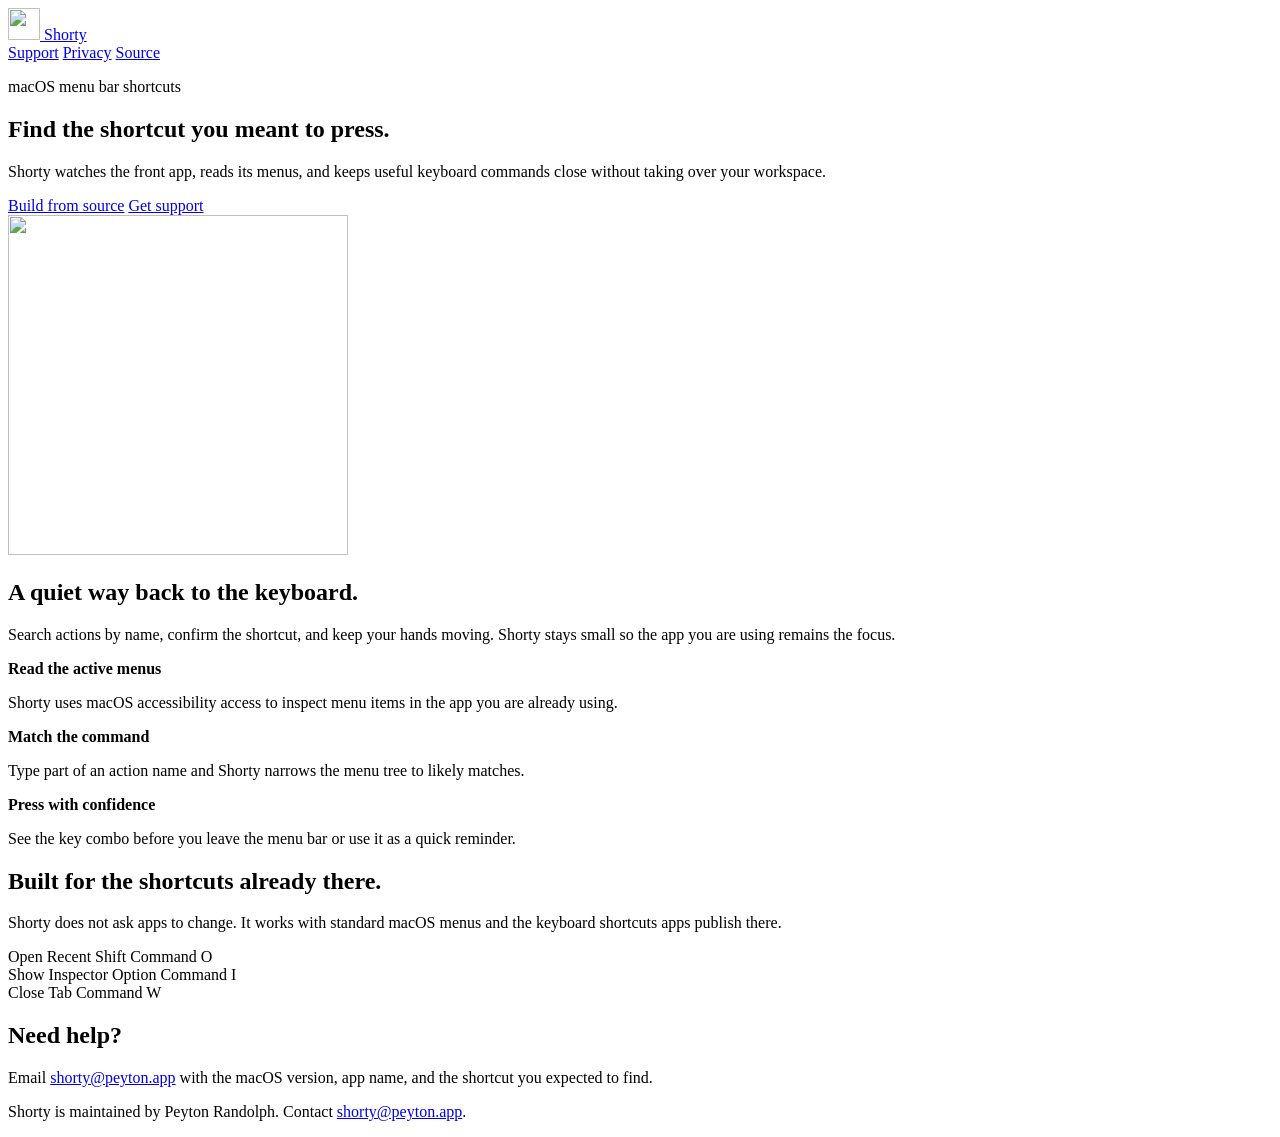
==== web/index.html @ 5673dc89 "feat: convert shorty to a monorepo" ====
<!doctype html>
<html lang="en">
  <head>
    <meta charset="utf-8" />
    <meta name="viewport" content="width=device-width, initial-scale=1" />
    <title>Shorty for macOS</title>
    <meta
      name="description"
      content="Shorty is a small macOS app that helps you find and use keyboard shortcuts from the menu bar."
    />
    <link rel="stylesheet" href="/assets/site.css" />
    <link rel="icon" href="/assets/app-icon.svg" type="image/svg+xml" />
  </head>
  <body>
    <div class="site-shell">
      <header class="topbar">
        <a class="brand" href="/" aria-label="Shorty home">
          <img src="/assets/app-icon.svg" alt="" width="32" height="32" />
          <span>Shorty</span>
        </a>
        <nav class="nav" aria-label="Main navigation">
          <a href="/support/">Support</a>
          <a href="/privacy/">Privacy</a>
          <a href="https://github.com/peyton/shorty">Source</a>
        </nav>
      </header>

      <main>
        <section class="hero" aria-labelledby="hero-title">
          <div>
            <p class="eyebrow">macOS menu bar shortcuts</p>
            <h1 id="hero-title">Find the shortcut you meant to press.</h1>
            <p class="lede">
              Shorty watches the front app, reads its menus, and keeps useful
              keyboard commands close without taking over your workspace.
            </p>
            <div class="actions">
              <a class="button" href="https://github.com/peyton/shorty"
                >Build from source</a
              >
              <a class="button secondary" href="/support/">Get support</a>
            </div>
          </div>
          <div class="hero-art" aria-hidden="true">
            <img
              class="app-mark"
              src="/assets/app-icon.svg"
              alt=""
              width="340"
              height="340"
            />
          </div>
        </section>

        <section class="section alt" aria-labelledby="flow-title">
          <div class="section-inner">
            <h2 id="flow-title">A quiet way back to the keyboard.</h2>
            <p class="section-copy">
              Search actions by name, confirm the shortcut, and keep your hands
              moving. Shorty stays small so the app you are using remains the
              focus.
            </p>
            <div class="steps">
              <article class="step">
                <strong>Read the active menus</strong>
                <p>
                  Shorty uses macOS accessibility access to inspect menu items
                  in the app you are already using.
                </p>
              </article>
              <article class="step">
                <strong>Match the command</strong>
                <p>
                  Type part of an action name and Shorty narrows the menu tree
                  to likely matches.
                </p>
              </article>
              <article class="step">
                <strong>Press with confidence</strong>
                <p>
                  See the key combo before you leave the menu bar or use it as a
                  quick reminder.
                </p>
              </article>
            </div>
          </div>
        </section>

        <section class="section" aria-labelledby="shortcuts-title">
          <div class="section-inner split">
            <div>
              <h2 id="shortcuts-title">
                Built for the shortcuts already there.
              </h2>
              <p class="section-copy">
                Shorty does not ask apps to change. It works with standard macOS
                menus and the keyboard shortcuts apps publish there.
              </p>
            </div>
            <div class="shortcut-stack" aria-label="Example shortcut list">
              <div class="shortcut-row">
                <span>Open Recent</span>
                <span class="key">Shift Command O</span>
              </div>
              <div class="shortcut-row">
                <span>Show Inspector</span>
                <span class="key">Option Command I</span>
              </div>
              <div class="shortcut-row">
                <span>Close Tab</span>
                <span class="key">Command W</span>
              </div>
            </div>
          </div>
        </section>

        <section class="section alt" aria-labelledby="contact-title">
          <div class="section-inner">
            <h2 id="contact-title">Need help?</h2>
            <p class="section-copy">
              Email <a href="mailto:shorty@peyton.app">shorty@peyton.app</a>
              with the macOS version, app name, and the shortcut you expected to
              find.
            </p>
          </div>
        </section>
      </main>

      <footer class="footer">
        <p>
          Shorty is maintained by Peyton Randolph. Contact
          <a href="mailto:shorty@peyton.app">shorty@peyton.app</a>.
        </p>
      </footer>
    </div>
  </body>
</html>
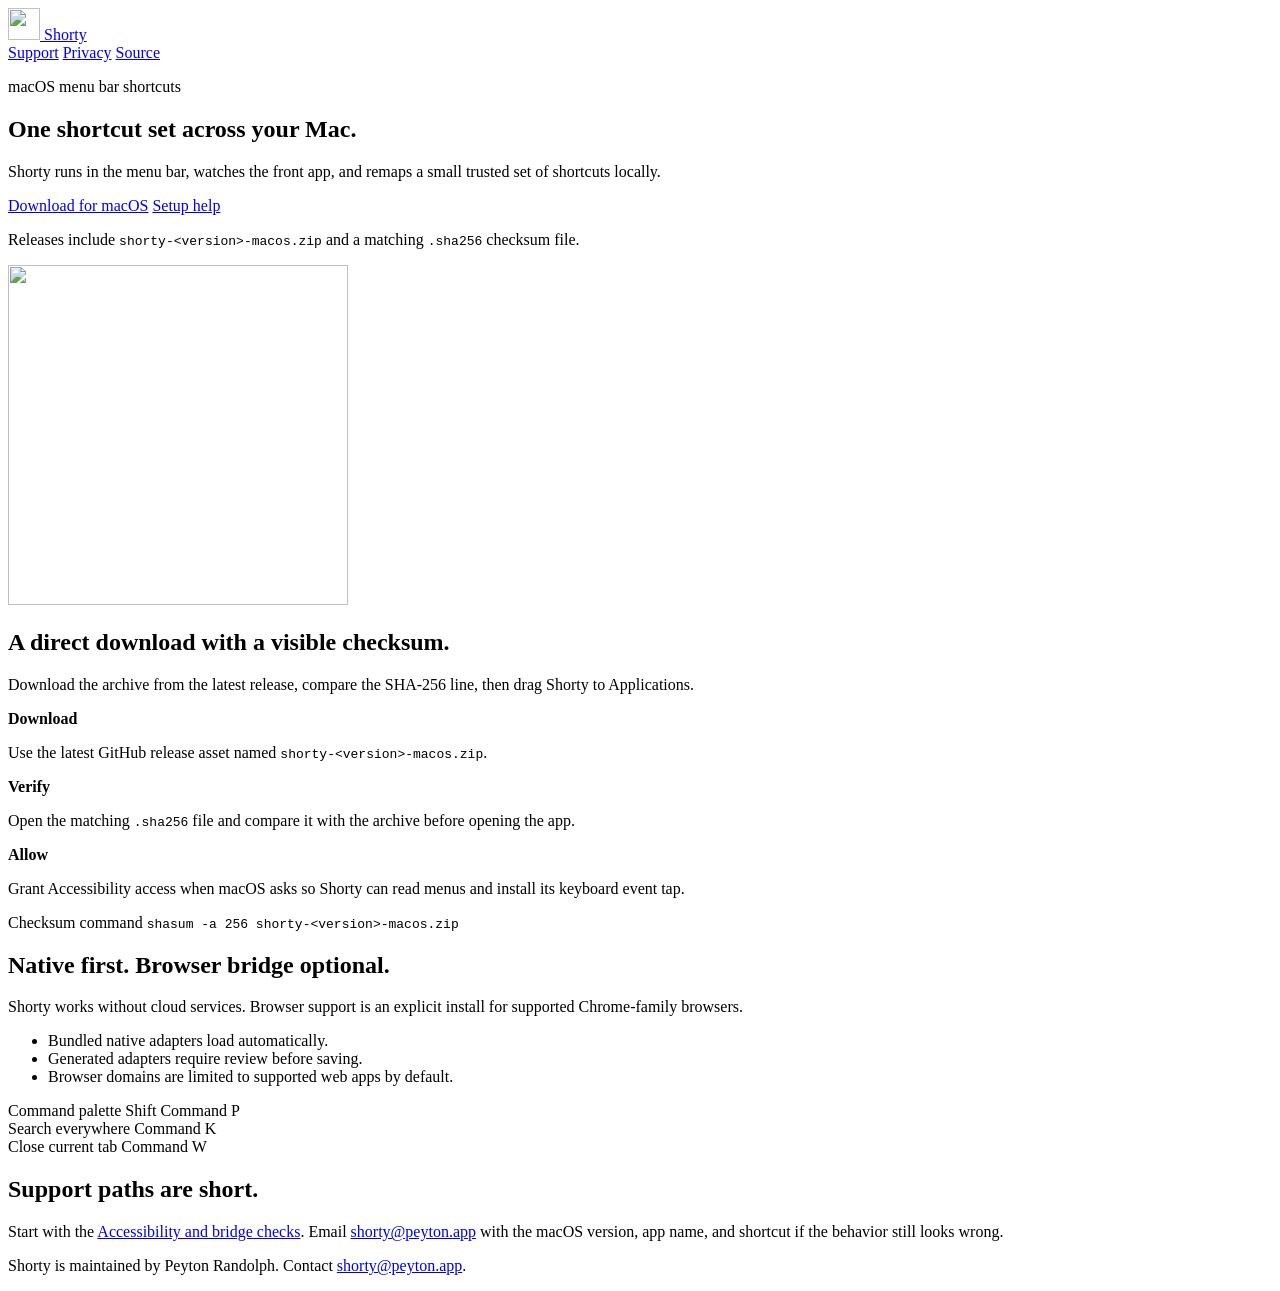
==== commit ea517f78: "Harden release packaging and runtime status" ====
--- a/web/index.html
+++ b/web/index.html
@@ -6,7 +6,7 @@
     <title>Shorty for macOS</title>
     <meta
       name="description"
-      content="Shorty is a small macOS app that helps you find and use keyboard shortcuts from the menu bar."
+      content="Download Shorty for macOS, verify the release checksum, and set up local keyboard shortcut remapping."
     />
     <link rel="stylesheet" href="/assets/site.css" />
     <link rel="icon" href="/assets/app-icon.svg" type="image/svg+xml" />
@@ -29,17 +29,23 @@
         <section class="hero" aria-labelledby="hero-title">
           <div>
             <p class="eyebrow">macOS menu bar shortcuts</p>
-            <h1 id="hero-title">Find the shortcut you meant to press.</h1>
+            <h1 id="hero-title">One shortcut set across your Mac.</h1>
             <p class="lede">
-              Shorty watches the front app, reads its menus, and keeps useful
-              keyboard commands close without taking over your workspace.
+              Shorty runs in the menu bar, watches the front app, and remaps a
+              small trusted set of shortcuts locally.
             </p>
             <div class="actions">
-              <a class="button" href="https://github.com/peyton/shorty"
-                >Build from source</a
+              <a
+                class="button"
+                href="https://github.com/peyton/shorty/releases/latest"
+                >Download for macOS</a
               >
-              <a class="button secondary" href="/support/">Get support</a>
+              <a class="button secondary" href="/support/">Setup help</a>
             </div>
+            <p class="download-note">
+              Releases include <code>shorty-&lt;version&gt;-macos.zip</code> and
+              a matching <code>.sha256</code> checksum file.
+            </p>
           </div>
           <div class="hero-art" aria-hidden="true">
             <img
@@ -54,34 +60,37 @@
 
         <section class="section alt" aria-labelledby="flow-title">
           <div class="section-inner">
-            <h2 id="flow-title">A quiet way back to the keyboard.</h2>
+            <h2 id="flow-title">A direct download with a visible checksum.</h2>
             <p class="section-copy">
-              Search actions by name, confirm the shortcut, and keep your hands
-              moving. Shorty stays small so the app you are using remains the
-              focus.
+              Download the archive from the latest release, compare the SHA-256
+              line, then drag Shorty to Applications.
             </p>
-            <div class="steps">
+            <div class="steps release-steps">
               <article class="step">
-                <strong>Read the active menus</strong>
+                <strong>Download</strong>
                 <p>
-                  Shorty uses macOS accessibility access to inspect menu items
-                  in the app you are already using.
+                  Use the latest GitHub release asset named
+                  <code>shorty-&lt;version&gt;-macos.zip</code>.
                 </p>
               </article>
               <article class="step">
-                <strong>Match the command</strong>
+                <strong>Verify</strong>
                 <p>
-                  Type part of an action name and Shorty narrows the menu tree
-                  to likely matches.
+                  Open the matching <code>.sha256</code> file and compare it
+                  with the archive before opening the app.
                 </p>
               </article>
               <article class="step">
-                <strong>Press with confidence</strong>
+                <strong>Allow</strong>
                 <p>
-                  See the key combo before you leave the menu bar or use it as a
-                  quick reminder.
+                  Grant Accessibility access when macOS asks so Shorty can read
+                  menus and install its keyboard event tap.
                 </p>
               </article>
+            </div>
+            <div class="checksum-box" aria-label="Checksum command">
+              <span>Checksum command</span>
+              <code>shasum -a 256 shorty-&lt;version&gt;-macos.zip</code>
             </div>
           </div>
         </section>
@@ -90,24 +99,31 @@
           <div class="section-inner split">
             <div>
               <h2 id="shortcuts-title">
-                Built for the shortcuts already there.
+                Native first. Browser bridge optional.
               </h2>
               <p class="section-copy">
-                Shorty does not ask apps to change. It works with standard macOS
-                menus and the keyboard shortcuts apps publish there.
+                Shorty works without cloud services. Browser support is an
+                explicit install for supported Chrome-family browsers.
               </p>
+              <ul class="plain-list">
+                <li>Bundled native adapters load automatically.</li>
+                <li>Generated adapters require review before saving.</li>
+                <li>
+                  Browser domains are limited to supported web apps by default.
+                </li>
+              </ul>
             </div>
             <div class="shortcut-stack" aria-label="Example shortcut list">
               <div class="shortcut-row">
-                <span>Open Recent</span>
-                <span class="key">Shift Command O</span>
+                <span>Command palette</span>
+                <span class="key">Shift Command P</span>
               </div>
               <div class="shortcut-row">
-                <span>Show Inspector</span>
-                <span class="key">Option Command I</span>
+                <span>Search everywhere</span>
+                <span class="key">Command K</span>
               </div>
               <div class="shortcut-row">
-                <span>Close Tab</span>
+                <span>Close current tab</span>
                 <span class="key">Command W</span>
               </div>
             </div>
@@ -116,11 +132,13 @@
 
         <section class="section alt" aria-labelledby="contact-title">
           <div class="section-inner">
-            <h2 id="contact-title">Need help?</h2>
+            <h2 id="contact-title">Support paths are short.</h2>
             <p class="section-copy">
-              Email <a href="mailto:shorty@peyton.app">shorty@peyton.app</a>
-              with the macOS version, app name, and the shortcut you expected to
-              find.
+              Start with the
+              <a href="/support/">Accessibility and bridge checks</a>. Email
+              <a href="mailto:shorty@peyton.app">shorty@peyton.app</a> with the
+              macOS version, app name, and shortcut if the behavior still looks
+              wrong.
             </p>
           </div>
         </section>
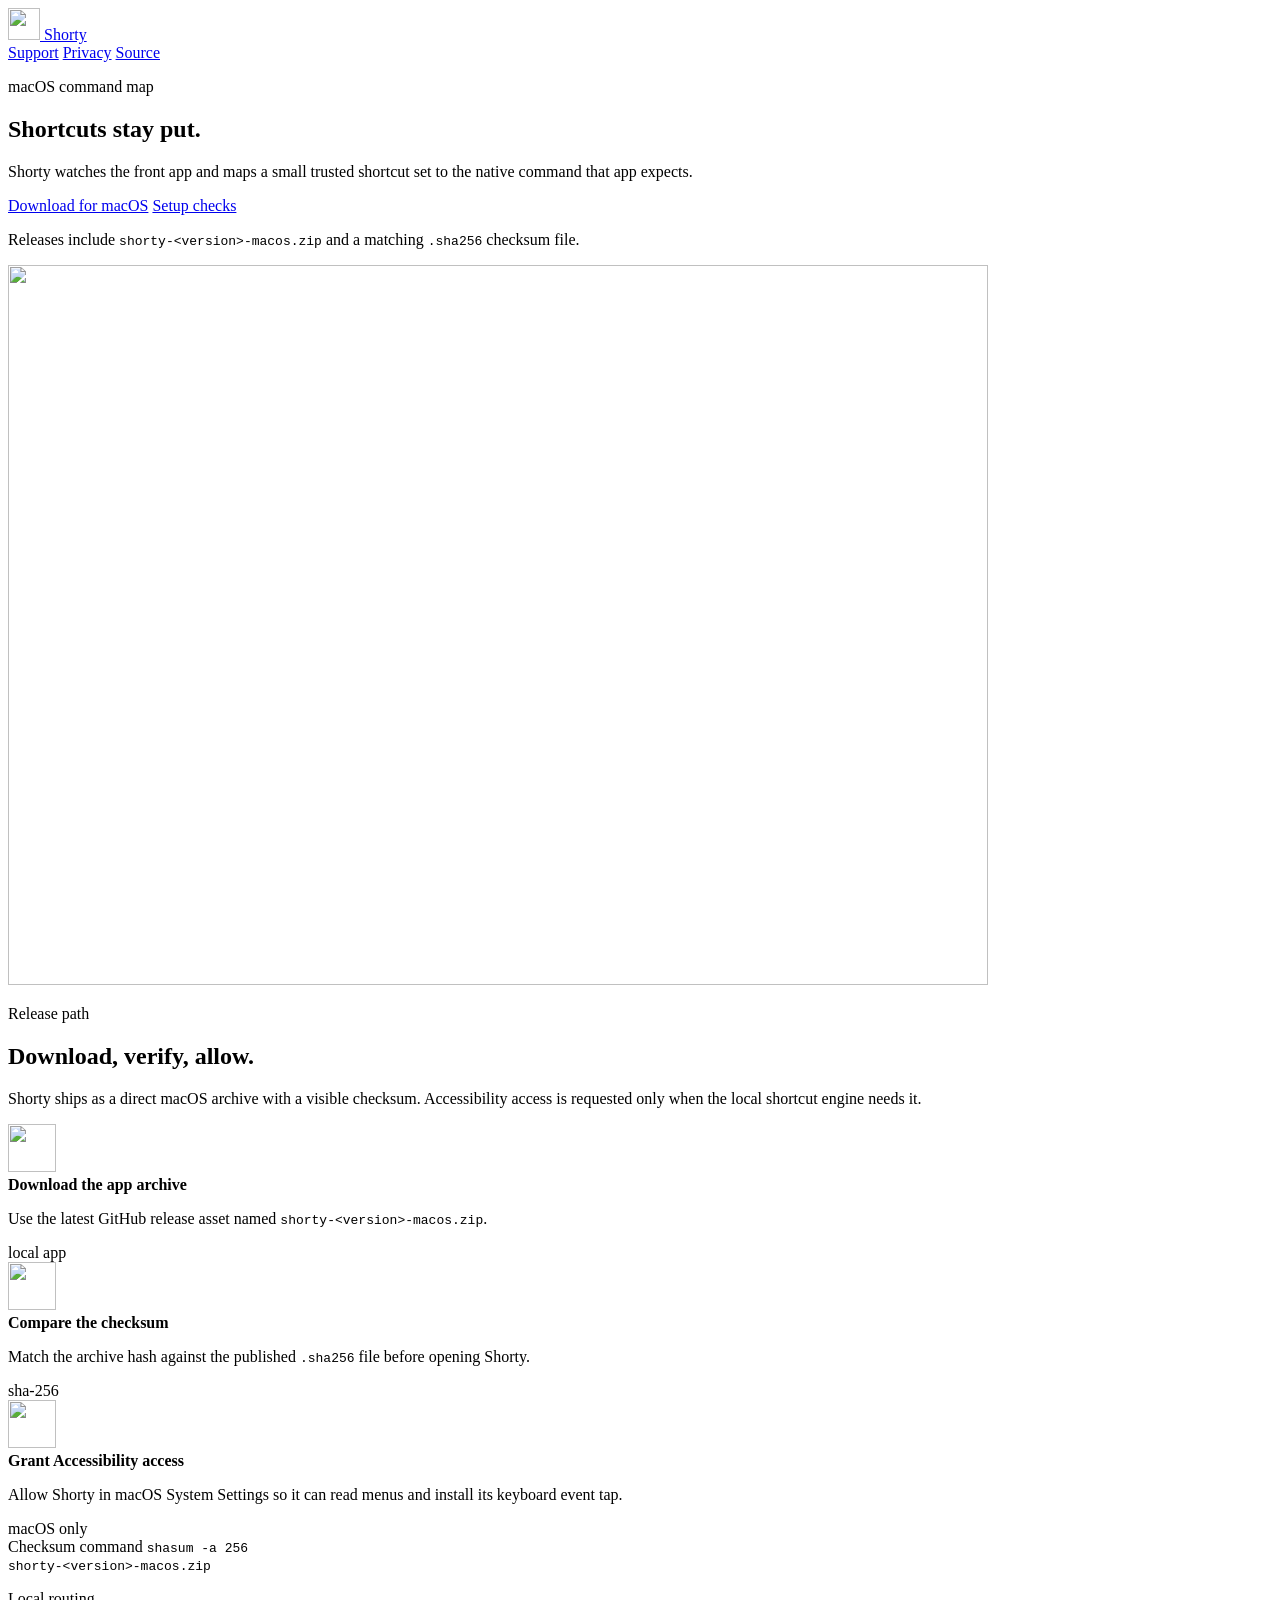
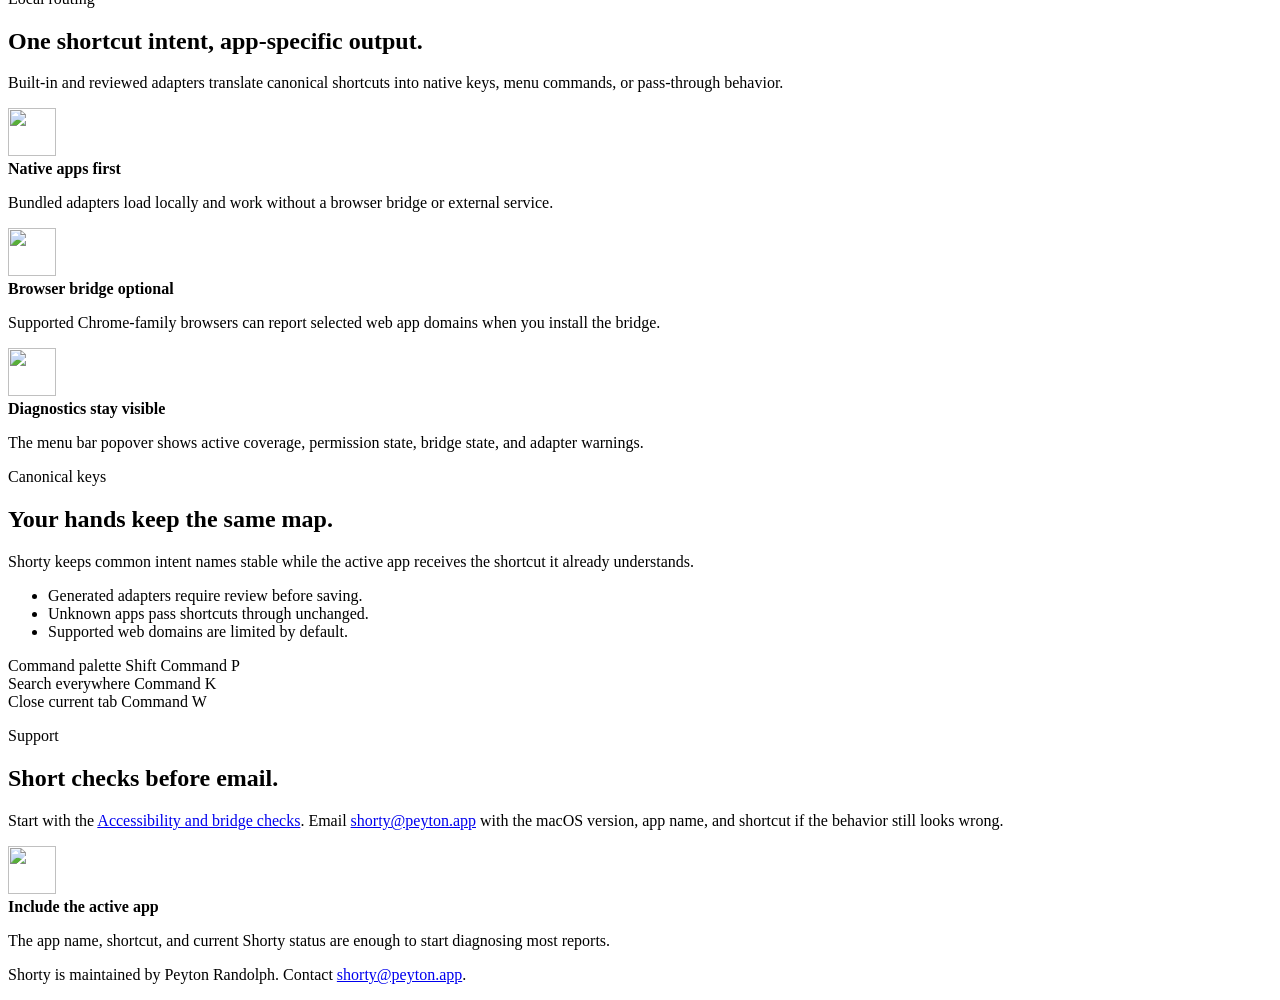
==== commit 79ca84fc: "Refresh Shorty with Command Map branding" ====
--- a/web/index.html
+++ b/web/index.html
@@ -27,70 +27,165 @@
 
       <main>
         <section class="hero" aria-labelledby="hero-title">
-          <div>
-            <p class="eyebrow">macOS menu bar shortcuts</p>
-            <h1 id="hero-title">One shortcut set across your Mac.</h1>
-            <p class="lede">
-              Shorty runs in the menu bar, watches the front app, and remaps a
-              small trusted set of shortcuts locally.
+          <div class="hero-inner">
+            <div class="hero-copy">
+              <p class="eyebrow">macOS command map</p>
+              <h1 id="hero-title">Shortcuts stay put.</h1>
+              <p class="lede">
+                Shorty watches the front app and maps a small trusted shortcut
+                set to the native command that app expects.
+              </p>
+              <div class="actions">
+                <a
+                  class="button"
+                  href="https://github.com/peyton/shorty/releases/latest"
+                  >Download for macOS</a
+                >
+                <a class="button secondary" href="/support/">Setup checks</a>
+              </div>
+              <p class="download-note">
+                Releases include
+                <code>shorty-&lt;version&gt;-macos.zip</code> and a matching
+                <code>.sha256</code> checksum file.
+              </p>
+            </div>
+            <div class="hero-art" aria-hidden="true">
+              <img
+                class="hero-map"
+                src="/assets/command-map-hero.svg"
+                alt=""
+                width="980"
+                height="720"
+              />
+            </div>
+          </div>
+        </section>
+
+        <section class="section alt" aria-labelledby="release-title">
+          <div class="section-inner">
+            <p class="eyebrow">Release path</p>
+            <h2 id="release-title">Download, verify, allow.</h2>
+            <p class="section-copy">
+              Shorty ships as a direct macOS archive with a visible checksum.
+              Accessibility access is requested only when the local shortcut
+              engine needs it.
             </p>
-            <div class="actions">
-              <a
-                class="button"
-                href="https://github.com/peyton/shorty/releases/latest"
-                >Download for macOS</a
-              >
-              <a class="button secondary" href="/support/">Setup help</a>
-            </div>
-            <p class="download-note">
-              Releases include <code>shorty-&lt;version&gt;-macos.zip</code> and
-              a matching <code>.sha256</code> checksum file.
-            </p>
-          </div>
-          <div class="hero-art" aria-hidden="true">
-            <img
-              class="app-mark"
-              src="/assets/app-icon.svg"
-              alt=""
-              width="340"
-              height="340"
-            />
-          </div>
-        </section>
-
-        <section class="section alt" aria-labelledby="flow-title">
-          <div class="section-inner">
-            <h2 id="flow-title">A direct download with a visible checksum.</h2>
-            <p class="section-copy">
-              Download the archive from the latest release, compare the SHA-256
-              line, then drag Shorty to Applications.
-            </p>
-            <div class="steps release-steps">
-              <article class="step">
-                <strong>Download</strong>
-                <p>
-                  Use the latest GitHub release asset named
-                  <code>shorty-&lt;version&gt;-macos.zip</code>.
-                </p>
-              </article>
-              <article class="step">
-                <strong>Verify</strong>
-                <p>
-                  Open the matching <code>.sha256</code> file and compare it
-                  with the archive before opening the app.
-                </p>
-              </article>
-              <article class="step">
-                <strong>Allow</strong>
-                <p>
-                  Grant Accessibility access when macOS asks so Shorty can read
-                  menus and install its keyboard event tap.
-                </p>
+            <div class="release-flow">
+              <article class="flow-step">
+                <img
+                  src="/assets/glyph-native.svg"
+                  alt=""
+                  width="48"
+                  height="48"
+                />
+                <div>
+                  <strong>Download the app archive</strong>
+                  <p>
+                    Use the latest GitHub release asset named
+                    <code>shorty-&lt;version&gt;-macos.zip</code>.
+                  </p>
+                </div>
+                <span class="meta">local app</span>
+              </article>
+              <article class="flow-step">
+                <img
+                  src="/assets/glyph-checksum.svg"
+                  alt=""
+                  width="48"
+                  height="48"
+                />
+                <div>
+                  <strong>Compare the checksum</strong>
+                  <p>
+                    Match the archive hash against the published
+                    <code>.sha256</code> file before opening Shorty.
+                  </p>
+                </div>
+                <span class="meta">sha-256</span>
+              </article>
+              <article class="flow-step">
+                <img
+                  src="/assets/glyph-diagnostics.svg"
+                  alt=""
+                  width="48"
+                  height="48"
+                />
+                <div>
+                  <strong>Grant Accessibility access</strong>
+                  <p>
+                    Allow Shorty in macOS System Settings so it can read menus
+                    and install its keyboard event tap.
+                  </p>
+                </div>
+                <span class="meta">macOS only</span>
               </article>
             </div>
             <div class="checksum-box" aria-label="Checksum command">
               <span>Checksum command</span>
-              <code>shasum -a 256 shorty-&lt;version&gt;-macos.zip</code>
+              <code>shasum -a 256<br />shorty-&lt;version&gt;-macos.zip</code>
+            </div>
+          </div>
+        </section>
+
+        <section class="section graphite" aria-labelledby="map-title">
+          <div class="section-inner split">
+            <div>
+              <p class="eyebrow">Local routing</p>
+              <h2 id="map-title">One shortcut intent, app-specific output.</h2>
+              <p class="section-copy">
+                Built-in and reviewed adapters translate canonical shortcuts
+                into native keys, menu commands, or pass-through behavior.
+              </p>
+            </div>
+            <div class="map-list">
+              <article class="map-item">
+                <img
+                  class="glyph"
+                  src="/assets/glyph-native.svg"
+                  alt=""
+                  width="48"
+                  height="48"
+                />
+                <div>
+                  <strong>Native apps first</strong>
+                  <p>
+                    Bundled adapters load locally and work without a browser
+                    bridge or external service.
+                  </p>
+                </div>
+              </article>
+              <article class="map-item">
+                <img
+                  class="glyph"
+                  src="/assets/glyph-bridge.svg"
+                  alt=""
+                  width="48"
+                  height="48"
+                />
+                <div>
+                  <strong>Browser bridge optional</strong>
+                  <p>
+                    Supported Chrome-family browsers can report selected web app
+                    domains when you install the bridge.
+                  </p>
+                </div>
+              </article>
+              <article class="map-item">
+                <img
+                  class="glyph"
+                  src="/assets/glyph-diagnostics.svg"
+                  alt=""
+                  width="48"
+                  height="48"
+                />
+                <div>
+                  <strong>Diagnostics stay visible</strong>
+                  <p>
+                    The menu bar popover shows active coverage, permission
+                    state, bridge state, and adapter warnings.
+                  </p>
+                </div>
+              </article>
             </div>
           </div>
         </section>
@@ -98,19 +193,16 @@
         <section class="section" aria-labelledby="shortcuts-title">
           <div class="section-inner split">
             <div>
-              <h2 id="shortcuts-title">
-                Native first. Browser bridge optional.
-              </h2>
+              <p class="eyebrow">Canonical keys</p>
+              <h2 id="shortcuts-title">Your hands keep the same map.</h2>
               <p class="section-copy">
-                Shorty works without cloud services. Browser support is an
-                explicit install for supported Chrome-family browsers.
+                Shorty keeps common intent names stable while the active app
+                receives the shortcut it already understands.
               </p>
               <ul class="plain-list">
-                <li>Bundled native adapters load automatically.</li>
                 <li>Generated adapters require review before saving.</li>
-                <li>
-                  Browser domains are limited to supported web apps by default.
-                </li>
+                <li>Unknown apps pass shortcuts through unchanged.</li>
+                <li>Supported web domains are limited by default.</li>
               </ul>
             </div>
             <div class="shortcut-stack" aria-label="Example shortcut list">
@@ -131,15 +223,34 @@
         </section>
 
         <section class="section alt" aria-labelledby="contact-title">
-          <div class="section-inner">
-            <h2 id="contact-title">Support paths are short.</h2>
-            <p class="section-copy">
-              Start with the
-              <a href="/support/">Accessibility and bridge checks</a>. Email
-              <a href="mailto:shorty@peyton.app">shorty@peyton.app</a> with the
-              macOS version, app name, and shortcut if the behavior still looks
-              wrong.
-            </p>
+          <div class="section-inner split">
+            <div>
+              <p class="eyebrow">Support</p>
+              <h2 id="contact-title">Short checks before email.</h2>
+              <p class="section-copy">
+                Start with the
+                <a href="/support/">Accessibility and bridge checks</a>. Email
+                <a href="mailto:shorty@peyton.app">shorty@peyton.app</a> with
+                the macOS version, app name, and shortcut if the behavior still
+                looks wrong.
+              </p>
+            </div>
+            <article class="support-item">
+              <img
+                class="glyph"
+                src="/assets/glyph-support.svg"
+                alt=""
+                width="48"
+                height="48"
+              />
+              <div>
+                <strong>Include the active app</strong>
+                <p>
+                  The app name, shortcut, and current Shorty status are enough
+                  to start diagnosing most reports.
+                </p>
+              </div>
+            </article>
           </div>
         </section>
       </main>
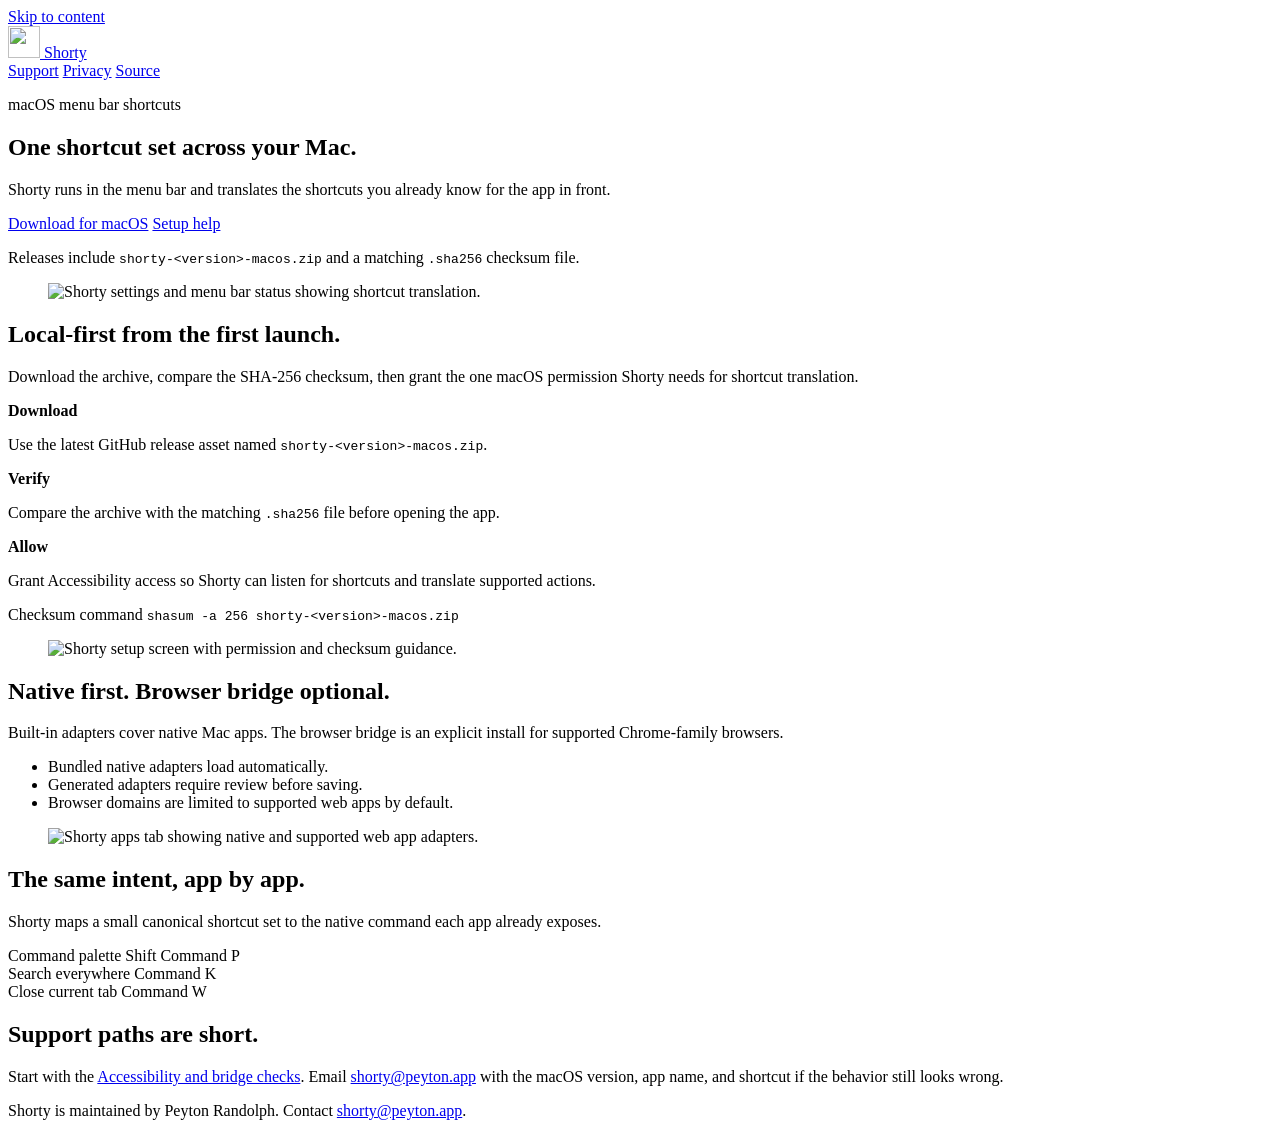
==== commit 98bcfa0a: "Add offscreen marketing screenshots and web polish" ====
--- a/web/index.html
+++ b/web/index.html
@@ -12,6 +12,7 @@
     <link rel="icon" href="/assets/app-icon.svg" type="image/svg+xml" />
   </head>
   <body>
+    <a class="skip-link" href="#main-content">Skip to content</a>
     <div class="site-shell">
       <header class="topbar">
         <a class="brand" href="/" aria-label="Shorty home">
@@ -25,185 +26,125 @@
         </nav>
       </header>
 
-      <main>
+      <main id="main-content">
         <section class="hero" aria-labelledby="hero-title">
-          <div class="hero-inner">
-            <div class="hero-copy">
-              <p class="eyebrow">macOS command map</p>
-              <h1 id="hero-title">Shortcuts stay put.</h1>
-              <p class="lede">
-                Shorty watches the front app and maps a small trusted shortcut
-                set to the native command that app expects.
-              </p>
-              <div class="actions">
-                <a
-                  class="button"
-                  href="https://github.com/peyton/shorty/releases/latest"
-                  >Download for macOS</a
-                >
-                <a class="button secondary" href="/support/">Setup checks</a>
-              </div>
-              <p class="download-note">
-                Releases include
-                <code>shorty-&lt;version&gt;-macos.zip</code> and a matching
-                <code>.sha256</code> checksum file.
-              </p>
+          <div>
+            <p class="eyebrow">macOS menu bar shortcuts</p>
+            <h1 id="hero-title">One shortcut set across your Mac.</h1>
+            <p class="lede">
+              Shorty runs in the menu bar and translates the shortcuts you
+              already know for the app in front.
+            </p>
+            <div class="actions">
+              <a
+                class="button"
+                href="https://github.com/peyton/shorty/releases/latest"
+                >Download for macOS</a
+              >
+              <a class="button secondary" href="/support/">Setup help</a>
             </div>
-            <div class="hero-art" aria-hidden="true">
-              <img
-                class="hero-map"
-                src="/assets/command-map-hero.svg"
-                alt=""
-                width="980"
-                height="720"
-              />
-            </div>
+            <p class="download-note">
+              Releases include <code>shorty-&lt;version&gt;-macos.zip</code> and
+              a matching <code>.sha256</code> checksum file.
+            </p>
           </div>
+          <figure class="hero-art">
+            <img
+              class="product-shot hero-shot"
+              src="/assets/screenshots/web-hero.png"
+              alt="Shorty settings and menu bar status showing shortcut translation."
+              width="1600"
+              height="1000"
+            />
+          </figure>
         </section>
 
-        <section class="section alt" aria-labelledby="release-title">
-          <div class="section-inner">
-            <p class="eyebrow">Release path</p>
-            <h2 id="release-title">Download, verify, allow.</h2>
-            <p class="section-copy">
-              Shorty ships as a direct macOS archive with a visible checksum.
-              Accessibility access is requested only when the local shortcut
-              engine needs it.
-            </p>
-            <div class="release-flow">
-              <article class="flow-step">
-                <img
-                  src="/assets/glyph-native.svg"
-                  alt=""
-                  width="48"
-                  height="48"
-                />
-                <div>
-                  <strong>Download the app archive</strong>
+        <section class="section alt" aria-labelledby="flow-title">
+          <div class="section-inner split visual-split">
+            <div>
+              <h2 id="flow-title">Local-first from the first launch.</h2>
+              <p class="section-copy">
+                Download the archive, compare the SHA-256 checksum, then grant
+                the one macOS permission Shorty needs for shortcut translation.
+              </p>
+              <div class="steps release-steps">
+                <article class="step">
+                  <strong>Download</strong>
                   <p>
                     Use the latest GitHub release asset named
                     <code>shorty-&lt;version&gt;-macos.zip</code>.
                   </p>
-                </div>
-                <span class="meta">local app</span>
-              </article>
-              <article class="flow-step">
-                <img
-                  src="/assets/glyph-checksum.svg"
-                  alt=""
-                  width="48"
-                  height="48"
-                />
-                <div>
-                  <strong>Compare the checksum</strong>
+                </article>
+                <article class="step">
+                  <strong>Verify</strong>
                   <p>
-                    Match the archive hash against the published
-                    <code>.sha256</code> file before opening Shorty.
+                    Compare the archive with the matching
+                    <code>.sha256</code> file before opening the app.
                   </p>
-                </div>
-                <span class="meta">sha-256</span>
-              </article>
-              <article class="flow-step">
-                <img
-                  src="/assets/glyph-diagnostics.svg"
-                  alt=""
-                  width="48"
-                  height="48"
-                />
-                <div>
-                  <strong>Grant Accessibility access</strong>
+                </article>
+                <article class="step">
+                  <strong>Allow</strong>
                   <p>
-                    Allow Shorty in macOS System Settings so it can read menus
-                    and install its keyboard event tap.
+                    Grant Accessibility access so Shorty can listen for
+                    shortcuts and translate supported actions.
                   </p>
-                </div>
-                <span class="meta">macOS only</span>
-              </article>
+                </article>
+              </div>
+              <div class="checksum-box" aria-label="Checksum command">
+                <span>Checksum command</span>
+                <code>shasum -a 256 shorty-&lt;version&gt;-macos.zip</code>
+              </div>
             </div>
-            <div class="checksum-box" aria-label="Checksum command">
-              <span>Checksum command</span>
-              <code>shasum -a 256<br />shorty-&lt;version&gt;-macos.zip</code>
-            </div>
-          </div>
-        </section>
-
-        <section class="section graphite" aria-labelledby="map-title">
-          <div class="section-inner split">
-            <div>
-              <p class="eyebrow">Local routing</p>
-              <h2 id="map-title">One shortcut intent, app-specific output.</h2>
-              <p class="section-copy">
-                Built-in and reviewed adapters translate canonical shortcuts
-                into native keys, menu commands, or pass-through behavior.
-              </p>
-            </div>
-            <div class="map-list">
-              <article class="map-item">
-                <img
-                  class="glyph"
-                  src="/assets/glyph-native.svg"
-                  alt=""
-                  width="48"
-                  height="48"
-                />
-                <div>
-                  <strong>Native apps first</strong>
-                  <p>
-                    Bundled adapters load locally and work without a browser
-                    bridge or external service.
-                  </p>
-                </div>
-              </article>
-              <article class="map-item">
-                <img
-                  class="glyph"
-                  src="/assets/glyph-bridge.svg"
-                  alt=""
-                  width="48"
-                  height="48"
-                />
-                <div>
-                  <strong>Browser bridge optional</strong>
-                  <p>
-                    Supported Chrome-family browsers can report selected web app
-                    domains when you install the bridge.
-                  </p>
-                </div>
-              </article>
-              <article class="map-item">
-                <img
-                  class="glyph"
-                  src="/assets/glyph-diagnostics.svg"
-                  alt=""
-                  width="48"
-                  height="48"
-                />
-                <div>
-                  <strong>Diagnostics stay visible</strong>
-                  <p>
-                    The menu bar popover shows active coverage, permission
-                    state, bridge state, and adapter warnings.
-                  </p>
-                </div>
-              </article>
-            </div>
+            <figure class="section-figure">
+              <img
+                class="product-shot"
+                src="/assets/screenshots/web-setup.png"
+                alt="Shorty setup screen with permission and checksum guidance."
+                width="1600"
+                height="1000"
+              />
+            </figure>
           </div>
         </section>
 
         <section class="section" aria-labelledby="shortcuts-title">
+          <div class="section-inner split visual-split">
+            <div>
+              <h2 id="shortcuts-title">
+                Native first. Browser bridge optional.
+              </h2>
+              <p class="section-copy">
+                Built-in adapters cover native Mac apps. The browser bridge is
+                an explicit install for supported Chrome-family browsers.
+              </p>
+              <ul class="plain-list">
+                <li>Bundled native adapters load automatically.</li>
+                <li>Generated adapters require review before saving.</li>
+                <li>
+                  Browser domains are limited to supported web apps by default.
+                </li>
+              </ul>
+            </div>
+            <figure class="section-figure">
+              <img
+                class="product-shot"
+                src="/assets/screenshots/web-apps.png"
+                alt="Shorty apps tab showing native and supported web app adapters."
+                width="1600"
+                height="1000"
+              />
+            </figure>
+          </div>
+        </section>
+
+        <section class="section alt" aria-labelledby="examples-title">
           <div class="section-inner split">
             <div>
-              <p class="eyebrow">Canonical keys</p>
-              <h2 id="shortcuts-title">Your hands keep the same map.</h2>
+              <h2 id="examples-title">The same intent, app by app.</h2>
               <p class="section-copy">
-                Shorty keeps common intent names stable while the active app
-                receives the shortcut it already understands.
+                Shorty maps a small canonical shortcut set to the native command
+                each app already exposes.
               </p>
-              <ul class="plain-list">
-                <li>Generated adapters require review before saving.</li>
-                <li>Unknown apps pass shortcuts through unchanged.</li>
-                <li>Supported web domains are limited by default.</li>
-              </ul>
             </div>
             <div class="shortcut-stack" aria-label="Example shortcut list">
               <div class="shortcut-row">
@@ -222,35 +163,16 @@
           </div>
         </section>
 
-        <section class="section alt" aria-labelledby="contact-title">
-          <div class="section-inner split">
-            <div>
-              <p class="eyebrow">Support</p>
-              <h2 id="contact-title">Short checks before email.</h2>
-              <p class="section-copy">
-                Start with the
-                <a href="/support/">Accessibility and bridge checks</a>. Email
-                <a href="mailto:shorty@peyton.app">shorty@peyton.app</a> with
-                the macOS version, app name, and shortcut if the behavior still
-                looks wrong.
-              </p>
-            </div>
-            <article class="support-item">
-              <img
-                class="glyph"
-                src="/assets/glyph-support.svg"
-                alt=""
-                width="48"
-                height="48"
-              />
-              <div>
-                <strong>Include the active app</strong>
-                <p>
-                  The app name, shortcut, and current Shorty status are enough
-                  to start diagnosing most reports.
-                </p>
-              </div>
-            </article>
+        <section class="section" aria-labelledby="contact-title">
+          <div class="section-inner">
+            <h2 id="contact-title">Support paths are short.</h2>
+            <p class="section-copy">
+              Start with the
+              <a href="/support/">Accessibility and bridge checks</a>. Email
+              <a href="mailto:shorty@peyton.app">shorty@peyton.app</a> with the
+              macOS version, app name, and shortcut if the behavior still looks
+              wrong.
+            </p>
           </div>
         </section>
       </main>
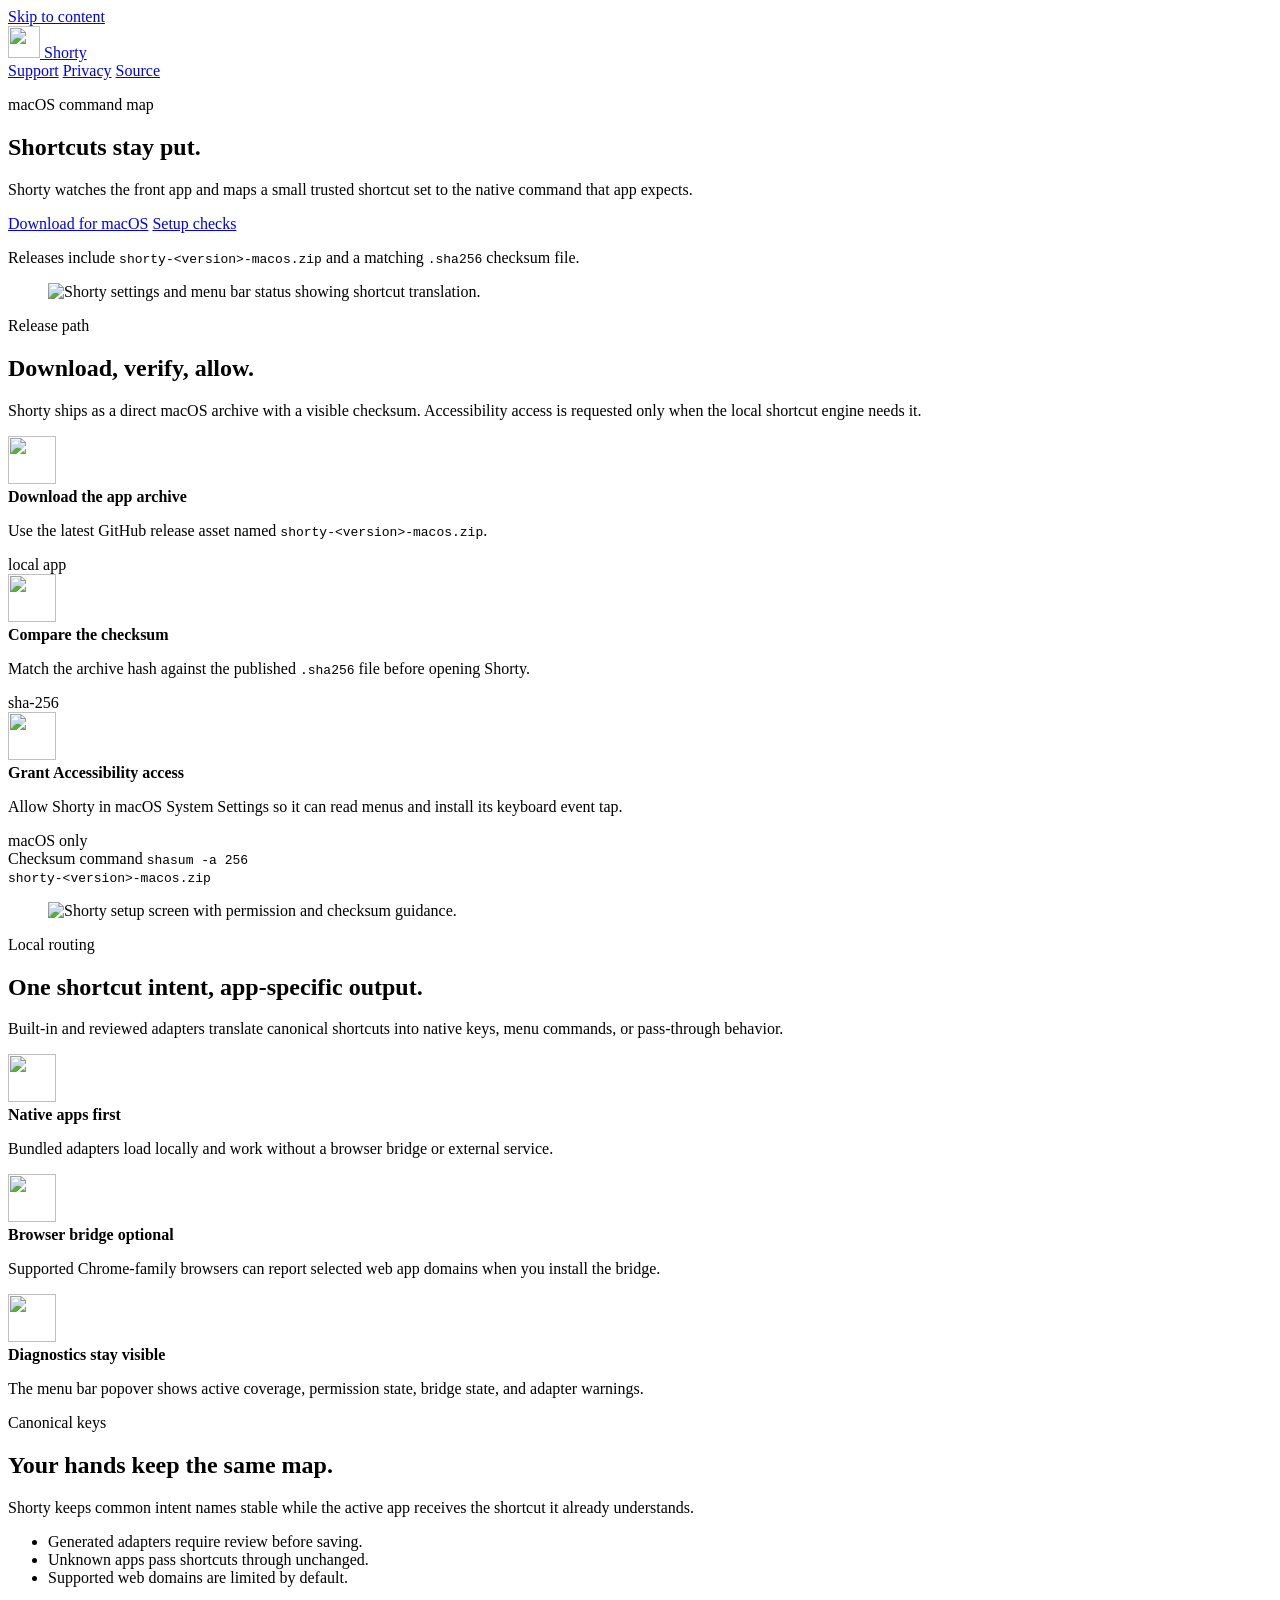
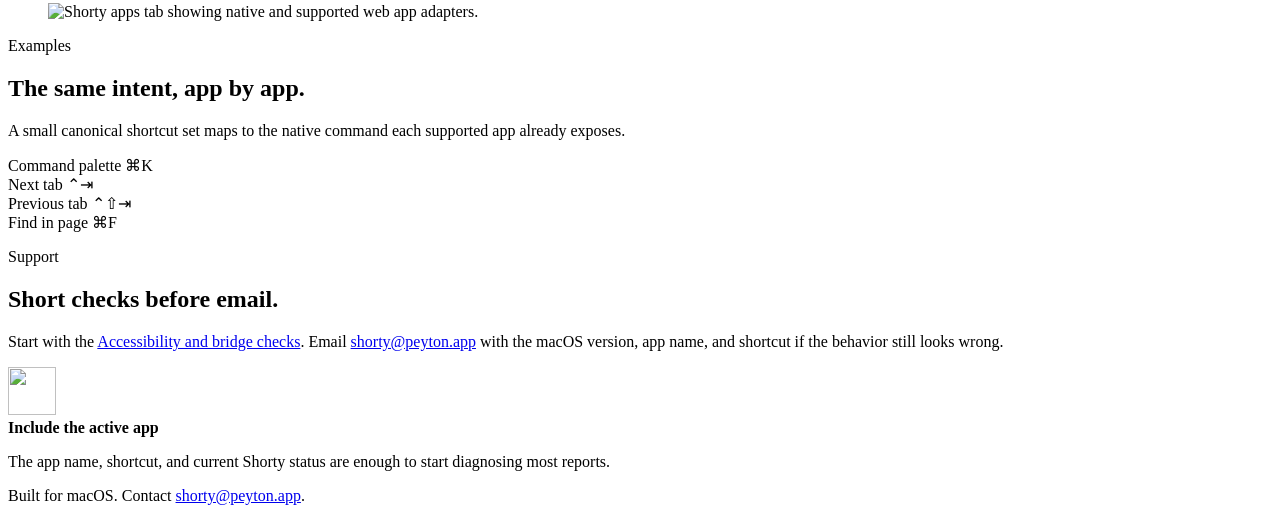
==== commit 97e4915b: "Merge remote-tracking branch 'origin/master' into codex/audit-app-for-marketing # Conflicts: #	app/S" ====
--- a/web/index.html
+++ b/web/index.html
@@ -6,7 +6,7 @@
     <title>Shorty for macOS</title>
     <meta
       name="description"
-      content="Download Shorty for macOS, verify the release checksum, and set up local keyboard shortcut remapping."
+      content="Shorty is a local-first macOS menu bar app that maps one trusted shortcut set to the app in front."
     />
     <link rel="stylesheet" href="/assets/site.css" />
     <link rel="icon" href="/assets/app-icon.svg" type="image/svg+xml" />
@@ -28,71 +28,103 @@
 
       <main id="main-content">
         <section class="hero" aria-labelledby="hero-title">
-          <div>
-            <p class="eyebrow">macOS menu bar shortcuts</p>
-            <h1 id="hero-title">One shortcut set across your Mac.</h1>
-            <p class="lede">
-              Shorty runs in the menu bar and translates the shortcuts you
-              already know for the app in front.
-            </p>
-            <div class="actions">
-              <a
-                class="button"
-                href="https://github.com/peyton/shorty/releases/latest"
-                >Download for macOS</a
-              >
-              <a class="button secondary" href="/support/">Setup help</a>
-            </div>
-            <p class="download-note">
-              Releases include <code>shorty-&lt;version&gt;-macos.zip</code> and
-              a matching <code>.sha256</code> checksum file.
-            </p>
-          </div>
-          <figure class="hero-art">
-            <img
-              class="product-shot hero-shot"
-              src="/assets/screenshots/web-hero.png"
-              alt="Shorty settings and menu bar status showing shortcut translation."
-              width="1600"
-              height="1000"
-            />
-          </figure>
-        </section>
-
-        <section class="section alt" aria-labelledby="flow-title">
+          <div class="hero-inner">
+            <div class="hero-copy">
+              <p class="eyebrow">macOS command map</p>
+              <h1 id="hero-title">Shortcuts stay put.</h1>
+              <p class="lede">
+                Shorty watches the front app and maps a small trusted shortcut
+                set to the native command that app expects.
+              </p>
+              <div class="actions">
+                <a
+                  class="button"
+                  href="https://github.com/peyton/shorty/releases/latest"
+                  >Download for macOS</a
+                >
+                <a class="button secondary" href="/support/">Setup checks</a>
+              </div>
+              <p class="download-note">
+                Releases include
+                <code>shorty-&lt;version&gt;-macos.zip</code> and a matching
+                <code>.sha256</code> checksum file.
+              </p>
+            </div>
+            <figure class="hero-art">
+              <img
+                class="product-shot hero-shot"
+                src="/assets/screenshots/web-hero.png"
+                alt="Shorty settings and menu bar status showing shortcut translation."
+                width="1600"
+                height="1000"
+              />
+            </figure>
+          </div>
+        </section>
+
+        <section class="section alt" aria-labelledby="release-title">
           <div class="section-inner split visual-split">
             <div>
-              <h2 id="flow-title">Local-first from the first launch.</h2>
-              <p class="section-copy">
-                Download the archive, compare the SHA-256 checksum, then grant
-                the one macOS permission Shorty needs for shortcut translation.
-              </p>
-              <div class="steps release-steps">
-                <article class="step">
-                  <strong>Download</strong>
-                  <p>
-                    Use the latest GitHub release asset named
-                    <code>shorty-&lt;version&gt;-macos.zip</code>.
-                  </p>
+              <p class="eyebrow">Release path</p>
+              <h2 id="release-title">Download, verify, allow.</h2>
+              <p class="section-copy">
+                Shorty ships as a direct macOS archive with a visible checksum.
+                Accessibility access is requested only when the local shortcut
+                engine needs it.
+              </p>
+              <div class="release-flow">
+                <article class="flow-step">
+                  <img
+                    src="/assets/glyph-native.svg"
+                    alt=""
+                    width="48"
+                    height="48"
+                  />
+                  <div>
+                    <strong>Download the app archive</strong>
+                    <p>
+                      Use the latest GitHub release asset named
+                      <code>shorty-&lt;version&gt;-macos.zip</code>.
+                    </p>
+                  </div>
+                  <span class="meta">local app</span>
                 </article>
-                <article class="step">
-                  <strong>Verify</strong>
-                  <p>
-                    Compare the archive with the matching
-                    <code>.sha256</code> file before opening the app.
-                  </p>
+                <article class="flow-step">
+                  <img
+                    src="/assets/glyph-checksum.svg"
+                    alt=""
+                    width="48"
+                    height="48"
+                  />
+                  <div>
+                    <strong>Compare the checksum</strong>
+                    <p>
+                      Match the archive hash against the published
+                      <code>.sha256</code> file before opening Shorty.
+                    </p>
+                  </div>
+                  <span class="meta">sha-256</span>
                 </article>
-                <article class="step">
-                  <strong>Allow</strong>
-                  <p>
-                    Grant Accessibility access so Shorty can listen for
-                    shortcuts and translate supported actions.
-                  </p>
+                <article class="flow-step">
+                  <img
+                    src="/assets/glyph-diagnostics.svg"
+                    alt=""
+                    width="48"
+                    height="48"
+                  />
+                  <div>
+                    <strong>Grant Accessibility access</strong>
+                    <p>
+                      Allow Shorty in macOS System Settings so it can read menus
+                      and install its keyboard event tap.
+                    </p>
+                  </div>
+                  <span class="meta">macOS only</span>
                 </article>
               </div>
               <div class="checksum-box" aria-label="Checksum command">
                 <span>Checksum command</span>
-                <code>shasum -a 256 shorty-&lt;version&gt;-macos.zip</code>
+                <code>shasum -a 256<br />shorty-&lt;version&gt;-macos.zip</code>
               </div>
             </div>
             <figure class="section-figure">
@@ -107,22 +139,82 @@
           </div>
         </section>
 
+        <section class="section graphite" aria-labelledby="map-title">
+          <div class="section-inner split">
+            <div>
+              <p class="eyebrow">Local routing</p>
+              <h2 id="map-title">One shortcut intent, app-specific output.</h2>
+              <p class="section-copy">
+                Built-in and reviewed adapters translate canonical shortcuts
+                into native keys, menu commands, or pass-through behavior.
+              </p>
+            </div>
+            <div class="map-list">
+              <article class="map-item">
+                <img
+                  class="glyph"
+                  src="/assets/glyph-native.svg"
+                  alt=""
+                  width="48"
+                  height="48"
+                />
+                <div>
+                  <strong>Native apps first</strong>
+                  <p>
+                    Bundled adapters load locally and work without a browser
+                    bridge or external service.
+                  </p>
+                </div>
+              </article>
+              <article class="map-item">
+                <img
+                  class="glyph"
+                  src="/assets/glyph-bridge.svg"
+                  alt=""
+                  width="48"
+                  height="48"
+                />
+                <div>
+                  <strong>Browser bridge optional</strong>
+                  <p>
+                    Supported Chrome-family browsers can report selected web app
+                    domains when you install the bridge.
+                  </p>
+                </div>
+              </article>
+              <article class="map-item">
+                <img
+                  class="glyph"
+                  src="/assets/glyph-diagnostics.svg"
+                  alt=""
+                  width="48"
+                  height="48"
+                />
+                <div>
+                  <strong>Diagnostics stay visible</strong>
+                  <p>
+                    The menu bar popover shows active coverage, permission
+                    state, bridge state, and adapter warnings.
+                  </p>
+                </div>
+              </article>
+            </div>
+          </div>
+        </section>
+
         <section class="section" aria-labelledby="shortcuts-title">
           <div class="section-inner split visual-split">
             <div>
-              <h2 id="shortcuts-title">
-                Native first. Browser bridge optional.
-              </h2>
-              <p class="section-copy">
-                Built-in adapters cover native Mac apps. The browser bridge is
-                an explicit install for supported Chrome-family browsers.
+              <p class="eyebrow">Canonical keys</p>
+              <h2 id="shortcuts-title">Your hands keep the same map.</h2>
+              <p class="section-copy">
+                Shorty keeps common intent names stable while the active app
+                receives the shortcut it already understands.
               </p>
               <ul class="plain-list">
-                <li>Bundled native adapters load automatically.</li>
                 <li>Generated adapters require review before saving.</li>
-                <li>
-                  Browser domains are limited to supported web apps by default.
-                </li>
+                <li>Unknown apps pass shortcuts through unchanged.</li>
+                <li>Supported web domains are limited by default.</li>
               </ul>
             </div>
             <figure class="section-figure">
@@ -140,46 +232,70 @@
         <section class="section alt" aria-labelledby="examples-title">
           <div class="section-inner split">
             <div>
+              <p class="eyebrow">Examples</p>
               <h2 id="examples-title">The same intent, app by app.</h2>
               <p class="section-copy">
-                Shorty maps a small canonical shortcut set to the native command
-                each app already exposes.
+                A small canonical shortcut set maps to the native command each
+                supported app already exposes.
               </p>
             </div>
             <div class="shortcut-stack" aria-label="Example shortcut list">
               <div class="shortcut-row">
                 <span>Command palette</span>
-                <span class="key">Shift Command P</span>
+                <span class="key">⌘K</span>
               </div>
               <div class="shortcut-row">
-                <span>Search everywhere</span>
-                <span class="key">Command K</span>
+                <span>Next tab</span>
+                <span class="key">⌃⇥</span>
               </div>
               <div class="shortcut-row">
-                <span>Close current tab</span>
-                <span class="key">Command W</span>
-              </div>
-            </div>
-          </div>
-        </section>
-
-        <section class="section" aria-labelledby="contact-title">
-          <div class="section-inner">
-            <h2 id="contact-title">Support paths are short.</h2>
-            <p class="section-copy">
-              Start with the
-              <a href="/support/">Accessibility and bridge checks</a>. Email
-              <a href="mailto:shorty@peyton.app">shorty@peyton.app</a> with the
-              macOS version, app name, and shortcut if the behavior still looks
-              wrong.
-            </p>
+                <span>Previous tab</span>
+                <span class="key">⌃⇧⇥</span>
+              </div>
+              <div class="shortcut-row">
+                <span>Find in page</span>
+                <span class="key">⌘F</span>
+              </div>
+            </div>
+          </div>
+        </section>
+
+        <section class="section alt" aria-labelledby="contact-title">
+          <div class="section-inner split">
+            <div>
+              <p class="eyebrow">Support</p>
+              <h2 id="contact-title">Short checks before email.</h2>
+              <p class="section-copy">
+                Start with the
+                <a href="/support/">Accessibility and bridge checks</a>. Email
+                <a href="mailto:shorty@peyton.app">shorty@peyton.app</a> with
+                the macOS version, app name, and shortcut if the behavior still
+                looks wrong.
+              </p>
+            </div>
+            <article class="support-item">
+              <img
+                class="glyph"
+                src="/assets/glyph-support.svg"
+                alt=""
+                width="48"
+                height="48"
+              />
+              <div>
+                <strong>Include the active app</strong>
+                <p>
+                  The app name, shortcut, and current Shorty status are enough
+                  to start diagnosing most reports.
+                </p>
+              </div>
+            </article>
           </div>
         </section>
       </main>
 
       <footer class="footer">
         <p>
-          Shorty is maintained by Peyton Randolph. Contact
+          Built for macOS. Contact
           <a href="mailto:shorty@peyton.app">shorty@peyton.app</a>.
         </p>
       </footer>
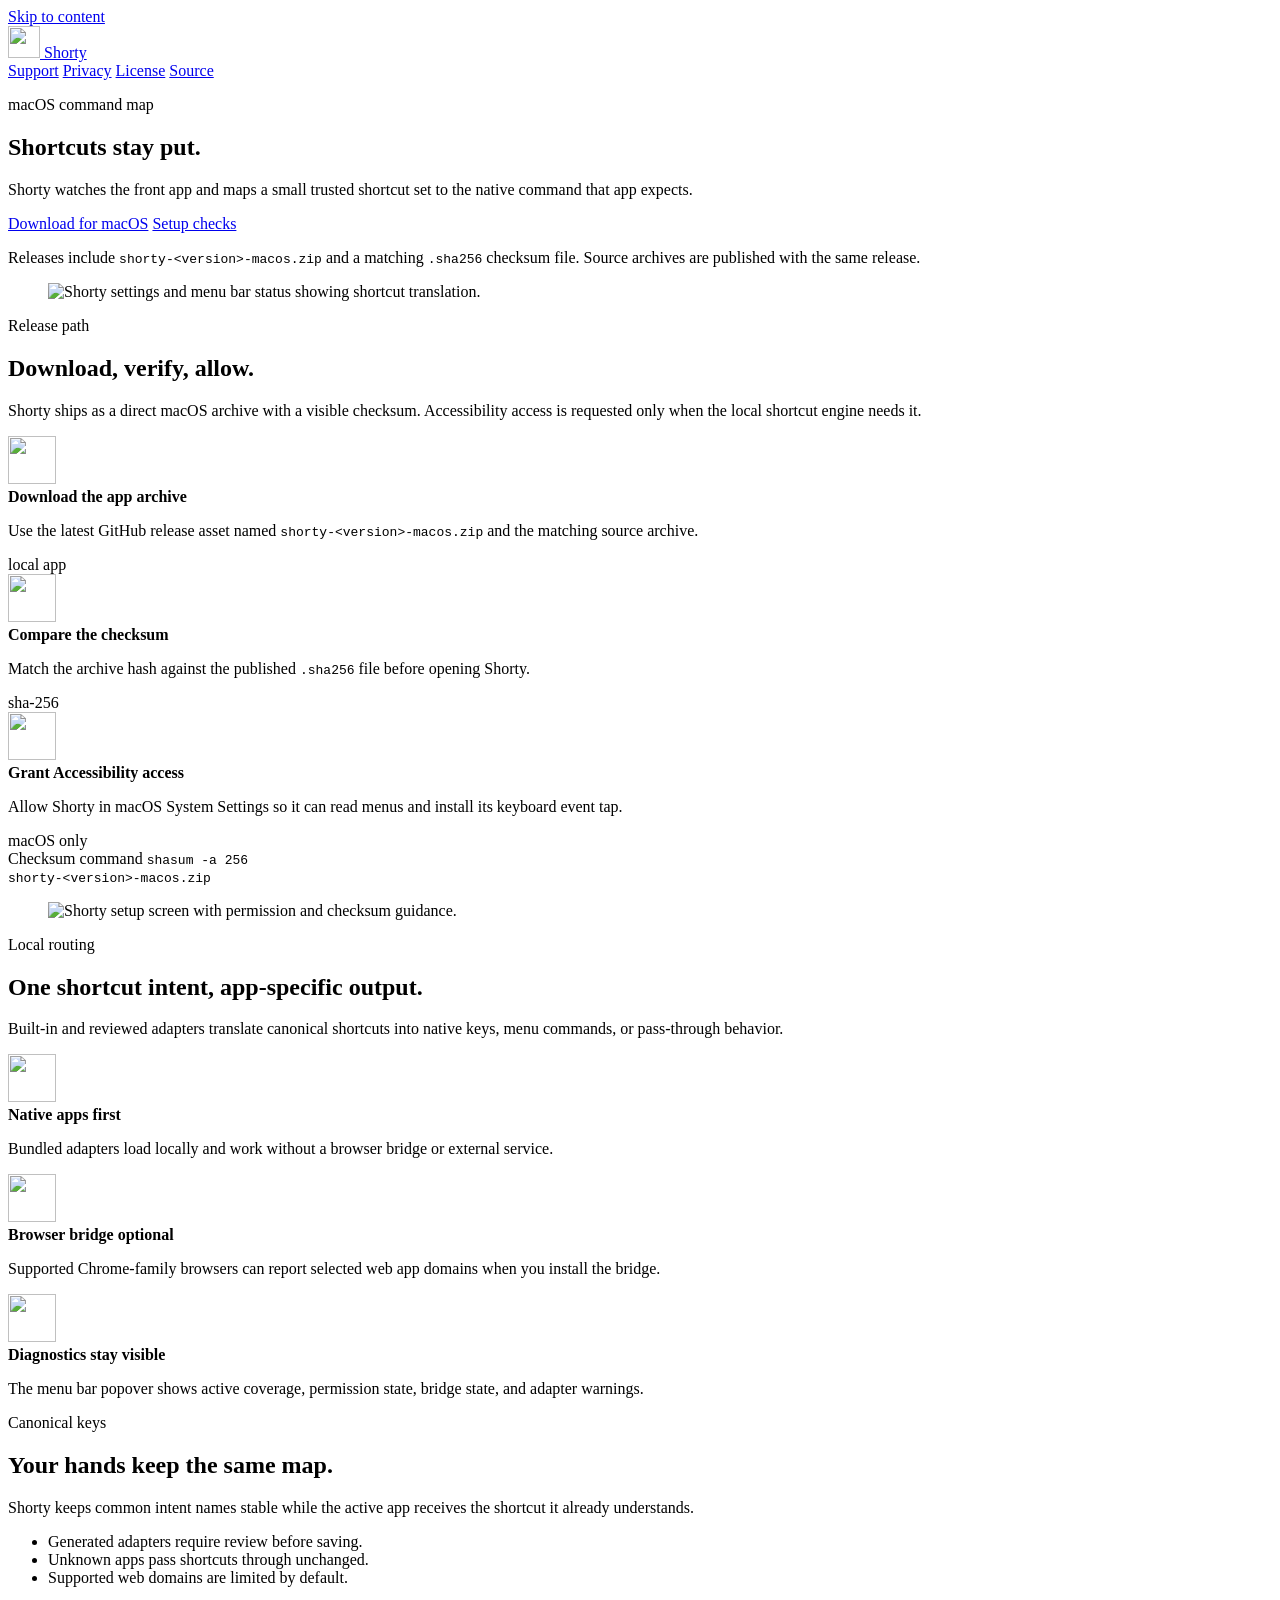
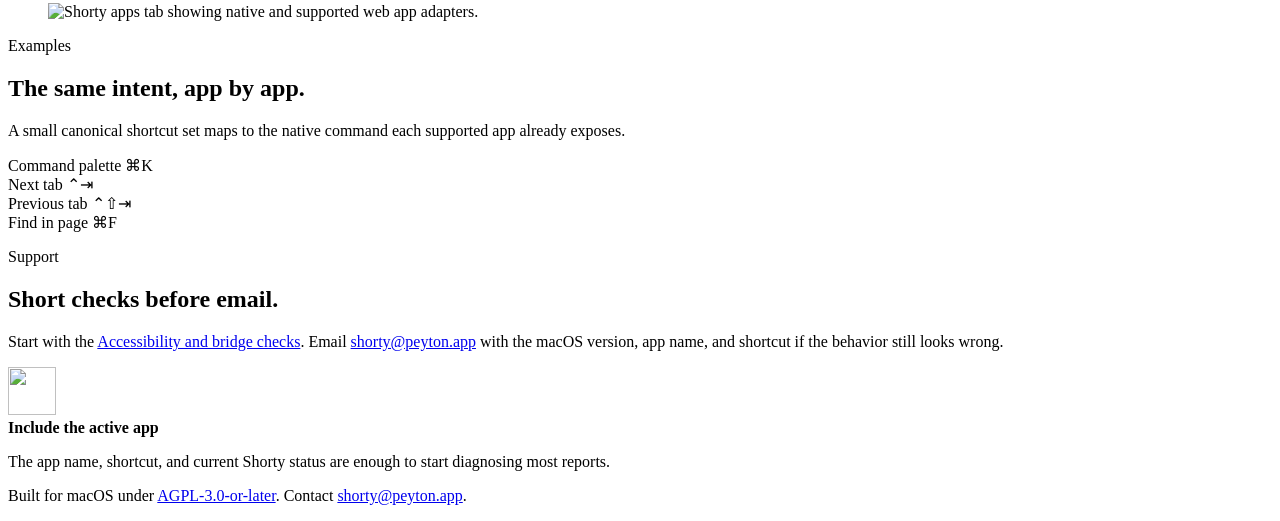
==== commit 144c54ee: "Prepare AGPL open source distribution" ====
--- a/web/index.html
+++ b/web/index.html
@@ -22,6 +22,7 @@
         <nav class="nav" aria-label="Main navigation">
           <a href="/support/">Support</a>
           <a href="/privacy/">Privacy</a>
+          <a href="/license/">License</a>
           <a href="https://github.com/peyton/shorty">Source</a>
         </nav>
       </header>
@@ -47,7 +48,8 @@
               <p class="download-note">
                 Releases include
                 <code>shorty-&lt;version&gt;-macos.zip</code> and a matching
-                <code>.sha256</code> checksum file.
+                <code>.sha256</code> checksum file. Source archives are
+                published with the same release.
               </p>
             </div>
             <figure class="hero-art">
@@ -84,7 +86,8 @@
                     <strong>Download the app archive</strong>
                     <p>
                       Use the latest GitHub release asset named
-                      <code>shorty-&lt;version&gt;-macos.zip</code>.
+                      <code>shorty-&lt;version&gt;-macos.zip</code> and the
+                      matching source archive.
                     </p>
                   </div>
                   <span class="meta">local app</span>
@@ -295,8 +298,8 @@
 
       <footer class="footer">
         <p>
-          Built for macOS. Contact
-          <a href="mailto:shorty@peyton.app">shorty@peyton.app</a>.
+          Built for macOS under <a href="/license/">AGPL-3.0-or-later</a>.
+          Contact <a href="mailto:shorty@peyton.app">shorty@peyton.app</a>.
         </p>
       </footer>
     </div>
